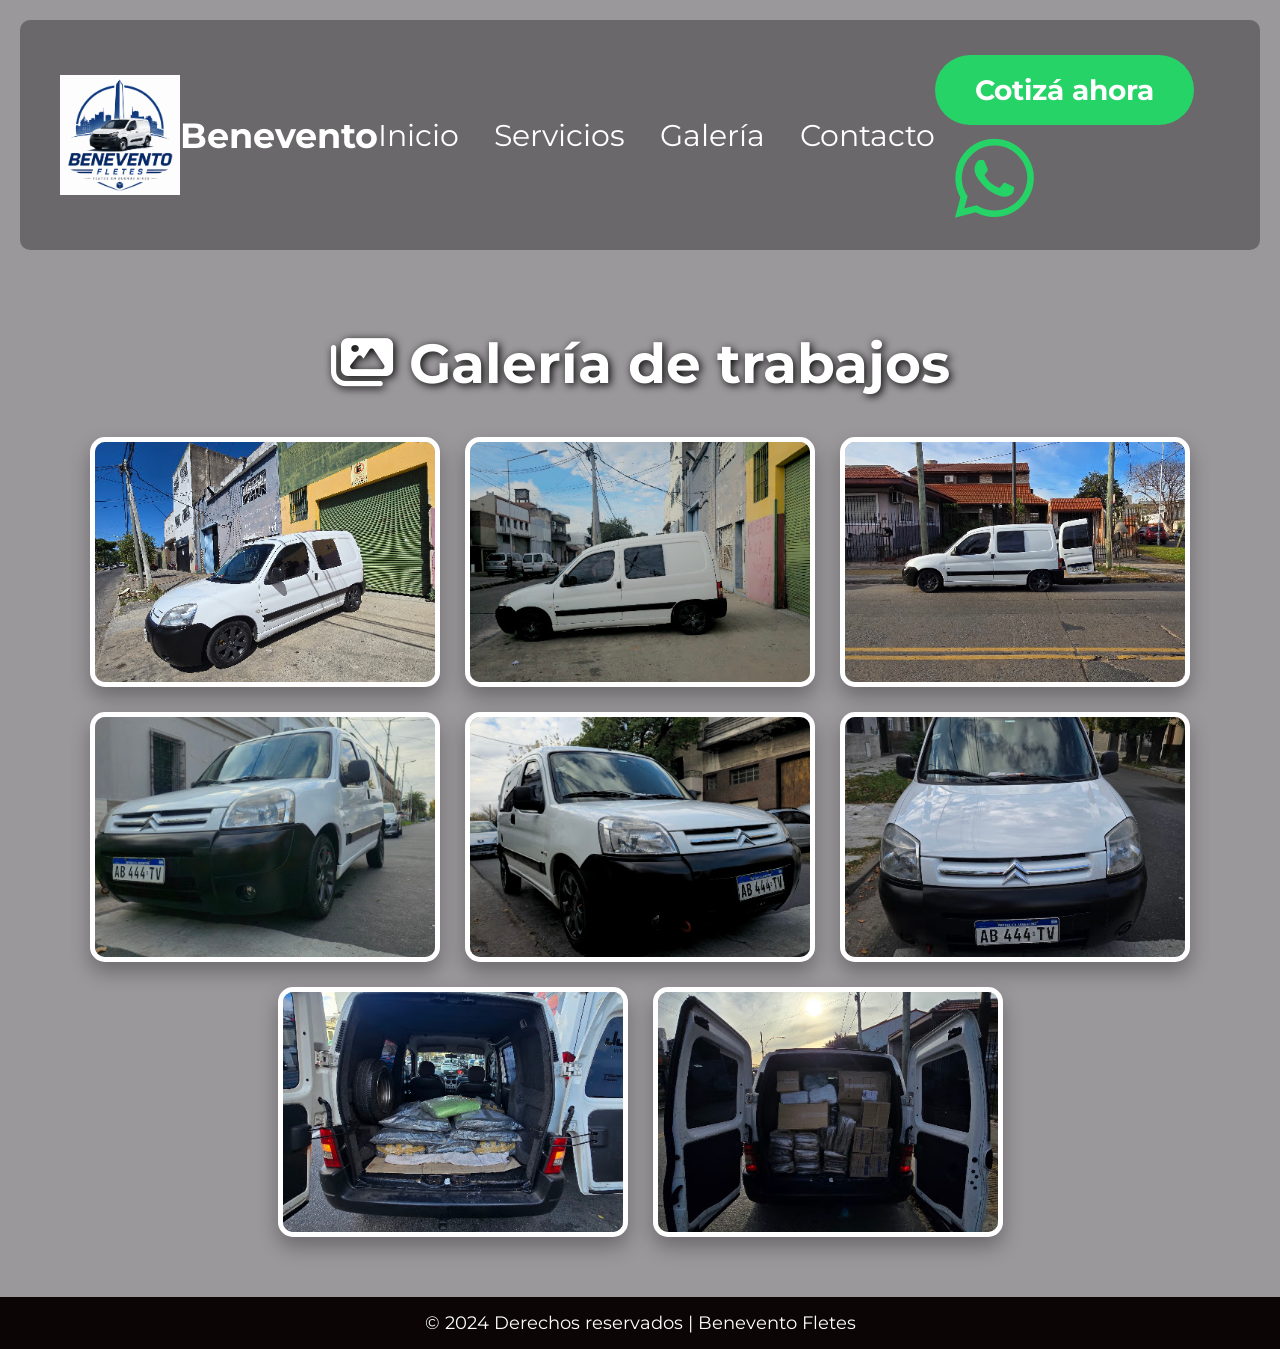
==== galeria.html @ 153e8acd "Subir sitio Fletes Benevento" ====
<!DOCTYPE html>
<html lang="en">
<head>
    <meta charset="UTF-8">
    <meta name="viewport" content="width=device-width, initial-scale=1.0">

    <title>Galería | Fletes Benevento</title>

    <link rel="preconnect" href="https://fonts.googleapis.com">
    <link rel="preconnect" href="https://fonts.gstatic.com" crossorigin>
    <link href="https://fonts.googleapis.com/css2?family=Montserrat:ital,wght@0,100..900;1,100..900&display=swap" rel="stylesheet">
    <link rel="stylesheet" href="https://cdnjs.cloudflare.com/ajax/libs/font-awesome/6.5.2/css/all.min.css">
    <link rel="stylesheet" href="./css/style.css">

</head>
<body>
    
</body>

    <header id="inicio" class="header-principal">

    <img src="assets/menu.png" class="logo-img" alt="Logo">

    <h2 class="logo-text">
       Benevento
    </h2>


    <nav class="menu">
        <ul>
            <li>
                <a href="index.html">Inicio</a>
            </li>

            <li>
                <a href="servicios.html">Servicios</a>
            </li>

            <li>
                <a href="galeria.html">Galería</a>
            </li>

            <li>
                <a href="contacto.html">Contacto</a>
            </li>
        </ul>
    </nav>


    <div class="cotizacion">

        <span class="btn-cotizar">
            Cotizá ahora
        </span>


        <a href="https://wa.me/5491167875523"
           target="_blank"
           class="whatsapp">

            <i class="fa-brands fa-whatsapp"></i>

        </a>

    </div>


</header>

    <main>

<section class="galeria">

    <h1>
    <i class="fa-solid fa-images"></i>
    Galería de trabajos
    </h1>

    <div class="contenedor-galeria">

        <img src="assets/ema1.jpg" alt="Flete realizado">
        <img src="assets/ema2 (2).jpg" alt="Flete realizado">
        <img src="assets/ema3 (2).jpg" alt="Flete realizado">
        <img src="assets/ema6.jpg" alt="Flete realizado">
        <img src="assets/ema7.jpg" alt="Flete realizado">
        <img src="assets/ema8.jpg" alt="Flete realizado">
        <img src="assets/carga.jpg" alt="Flete realizado">
        <img src="assets/carga2.jpg" alt="Flete realizado">

    </div>

</section>

</main>


<footer>
    © 2024 Derechos reservados | Benevento Fletes
</footer>


</body>

</html>











</html>
---- css/style.css ----
*{
    margin:0;
    padding:0;
    box-sizing:border-box;
}

body{
    background-color:#9b989b;
    font-family:"Montserrat", sans-serif;
}



header{
    margin:20px;
    padding:15px 40px;
    background-color:#6b686b;
    display:flex;
    align-items:center;
    justify-content:space-between;
    border-radius:10px;
}

.logo-img{
    width:120px;
}

header h2{
    color:white;
    font-size:35px;
    white-space:nowrap;
}


nav{
    width:auto;
}

nav ul{
    display:flex;
    gap:35px;
    list-style:none;
    align-items:center;
}

nav a{
    text-decoration:none;
    color:white;
    font-size:30px;
    transition:.4s;
}

nav a:hover{
    color:#25D366;
}



.hero{

    height:900px;

    background-image:
    linear-gradient(
        rgba(0,0,0,.45),
        rgba(0,0,0,.45)
    ),
    url("../assets/fondo.jpg");

    background-size:cover;
    background-position:center;
    background-repeat:no-repeat;

    display:flex;
    flex-direction:column;
    align-items:center;
    justify-content:flex-start;

    padding-top:80px;
}


.hero h1{

    color:white;
    font-size:70px;
    text-align:center;
    text-shadow:2px 2px 8px black;

}


.hero p{

    color:white;
    font-size:35px;
    margin-top:20px;
    text-align:center;
    text-shadow:2px 2px 8px black;

}



.fondo-servicios{

    background-image:
    linear-gradient(
        rgba(0,0,0,.55),
        rgba(0,0,0,.35)
    ),
    url("../assets/servicios1.jpg");

    background-size:cover;
    background-position:center;
    background-repeat:no-repeat;
    background-attachment:fixed;

    padding-bottom:60px;
}




.pagina-servicios h1{

    padding-top:50px;

    color:white;

    text-align:center;

    font-size:55px;

    text-shadow:
    2px 2px 8px black;

}



.pagina-servicios p{

    color:white;

    text-align:center;

    font-size:25px;

    padding:20px;

    text-shadow:
    2px 2px 6px black;

}




.contenedor-cards{

    display:flex;

    justify-content:center;

    gap:30px;

    flex-wrap:wrap;

    padding:40px;

}




.card{

    width:350px;

    background-color:
    rgba(255,255,255,.85);

    backdrop-filter:blur(5px);

    padding:20px;

    border-radius:20px;

    text-align:center;

    box-shadow:
    0 10px 25px rgba(0,0,0,.35);

    transition:.3s;

}



.card:hover{

    transform:translateY(-10px);

    box-shadow:
    0 20px 35px rgba(0,0,0,.45);

}





.card img{

    width:100%;

    height:250px;

    object-fit:cover;

    border-radius:15px;

    border:5px solid #aaa;

}



.card h3{

    color:#333;

    font-size:28px;

    margin:20px 0 10px;

}



.card p{

    color:#555;

    font-size:18px;

}



.boton{

    display:inline-block;

    background-color:#25D366;

    color:white;

    text-decoration:none;

    padding:12px 35px;

    border-radius:30px;

    margin-top:20px;

    font-weight:bold;

    transition:.3s;

}



.boton:hover{

    transform:scale(1.05);

}


.galeria{

    padding:60px 30px;

    font-family:"Montserrat", sans-serif;

}


.galeria h1{

    font-size:55px;

    color:white;

    text-align:center;

    margin-bottom:40px;

    text-shadow:
    2px 2px 8px black;

}


.contenedor-galeria{

    display:flex;

    justify-content:center;

    flex-wrap:wrap;

    gap:25px;

}


.contenedor-galeria img{

    width:350px;

    height:250px;

    object-fit:cover;

    border-radius:15px;

    border:5px solid white;

    box-shadow:
    0 10px 20px rgba(0,0,0,.3);

    transition:.3s;

}


.contenedor-galeria img:hover{

    transform:scale(1.05);

}



.Contacto{

    background-image:
    linear-gradient(rgba(255,255,255,.85),rgba(255,255,255,.85)),
    url("../assets/autopista2.jpg");

    background-size:cover;
    background-position:center;
    padding:50px 30px;
    text-align: center;
}


.Contacto h2{

    font-size:80px;

    margin-bottom:60px;

}

.Contacto p{
    font-size:25px;
    color:#0a0a0a;
    margin-bottom:30px;
}

.Contacto form{

    width:650px;

    max-width:100%;

    margin:auto;

    background:rgb(205, 219, 221);

    padding:40px;

    border-radius:20px;

    box-shadow:
    0 10px 25px rgba(0,0,0,.2);

}


.Contacto input,
.Contacto textarea,
.Contacto select{

    width:100%;

    padding:18px;

    margin-bottom:20px;

    border-radius:12px;

    border:2px solid #85d8ff;

    font-size:22px;

}



.Contacto input[type="submit"],
.Contacto input[type="reset"]{

    background-color:#d32f2f;

    color:white;

    padding: 15px 30px;

    border:none;

    border-radius:15px;

    cursor:pointer;


}



.Contacto input[type="submit"]:hover,
.Contacto input[type="reset"]:hover{

    background-color:#b71c1c;

}

.Contacto input[type="radio"]{
    transform: scale(1.6);
    margin-right:10px;
}

.Contacto label{
    font-size:22px;
    color:#333;
}


.ventajas{

    padding:70px 30px;

    text-align:center;

}


.ventajas h2{

    font-size:50px;

    color:white;

    margin-bottom:50px;

    text-shadow:
    2px 2px 8px black;

}


.contenedor-ventajas{

    display:flex;

    justify-content:center;

    gap:30px;

    flex-wrap:wrap;

}



.ventaja{

    width:280px;

    background-color:
    rgba(255,255,255,.9);

    padding:30px;

    border-radius:20px;

    box-shadow:
    0 10px 20px rgba(0,0,0,.25);

}



.ventaja i{

    font-size:50px;

    color:#d32f2f;

}



.ventaja h3{

    margin:20px 0;

    color:#333;

}



.ventaja p{

    color:#666;

}



.estadisticas{

    display:flex;

    justify-content:center;

    gap:80px;

    flex-wrap:wrap;

    padding:70px 20px;

    background-color:#6b686b;

    text-align:center;

}


.estadistica h2{

    font-size:60px;

    color:#98d1f1;

}



.estadistica p{

    color:white;

    font-size:22px;

}



.zonas{

    padding:70px 30px;

    text-align:center;

}



.zonas h2{

    font-size:50px;

    color:#25D366;

}



.contenedor-zonas{

    display:flex;

    justify-content:center;

    gap:30px;

    flex-wrap:wrap;

}



.zona{

    width:250px;

    background:rgb(0, 247, 193);

    padding: 20px;

    border-radius: 8px;

    box-shadow:
    0 5px 15px rgba(0,0,0,.2);

    transition:.3s;

}


.zona:hover{

    transform:translateY(-8px);

}


footer{

    background-color:#0c0505;

    color:white;

    text-align:center;

    padding:15px;

    font-size:18px;

}


@media(max-width:768px){


header{

    flex-direction:column;

    gap:20px;

}


header h2{

    font-size:28px;

}


nav ul{

    flex-direction:column;

    gap:20px;

}



.hero h1{

    font-size:45px;

}


.hero p{

    font-size:25px;

}



.card{

    width:90%;

}



.pagina-servicios h1{

    font-size:40px;

}


.galeria h1{

    font-size:40px;

}


.estadisticas{

    gap:40px;

}


}

.quienes somos{
     padding:80px 30px;

    text-align:center;

    font-family:"Montserrat", sans-serif;
}

.texto-nosotros h2{
    font-size:60px;
    
    color:white;

    margin-bottom:30px;

    text-shadow:
    2px 2px 8px black;
    
    text-align: center;
}

.texto-nosotros p{
        width:80%;

    margin:auto;

    font-size:30px;

    line-height:1.6;

    color:white;

    text-align:center;

    text-shadow:
    2px 2px 6px black;
}


.btn-cotizar{

    display:inline-block;

    background-color:#25D366;

    color:white;

    padding:18px 40px;

    border-radius:35px;

    font-size:28px;

    font-weight:bold;

    text-decoration:none;

    margin-top:20px;

    transition:.3s;

}


.btn-cotizar:hover{

    transform:scale(1.08);

}




.whatsapp{

    font-size:90px;

    color:#25D366;

    text-decoration:none;

    margin-left:20px;

}


body{
    overflow-x:hidden;
}


@media (max-width:768px){

    header{
        flex-direction:column;
        gap:20px;
        text-align:center;
    }

    .logo-img{
        width:100px;
        margin:0;
    }

    .logo-text{
        width:auto;
        font-size:30px;
    }

    nav{
        width:100%;
    }

    nav ul{
        flex-direction:column;
        gap:15px;
    }

    .hero{
        height:auto;
        padding:80px 20px;
    }

    .hero h1{
        font-size:45px;
    }

    .hero p{
        font-size:22px;
    }

    .contenedor-cards{
        flex-direction:column;
        align-items:center;
    }

    .card{
        width:95%;
    }

    .card img{
        height:250px;
    }

    .contenedor-ventajas{
        flex-direction:column;
        align-items:center;
    }

    .estadisticas{
        flex-direction:column;
        gap:40px;
    }

    .contenedor-zonas{
        flex-direction:column;
        align-items:center;
    }

    .Contacto form{
        width:95%;
    }

}
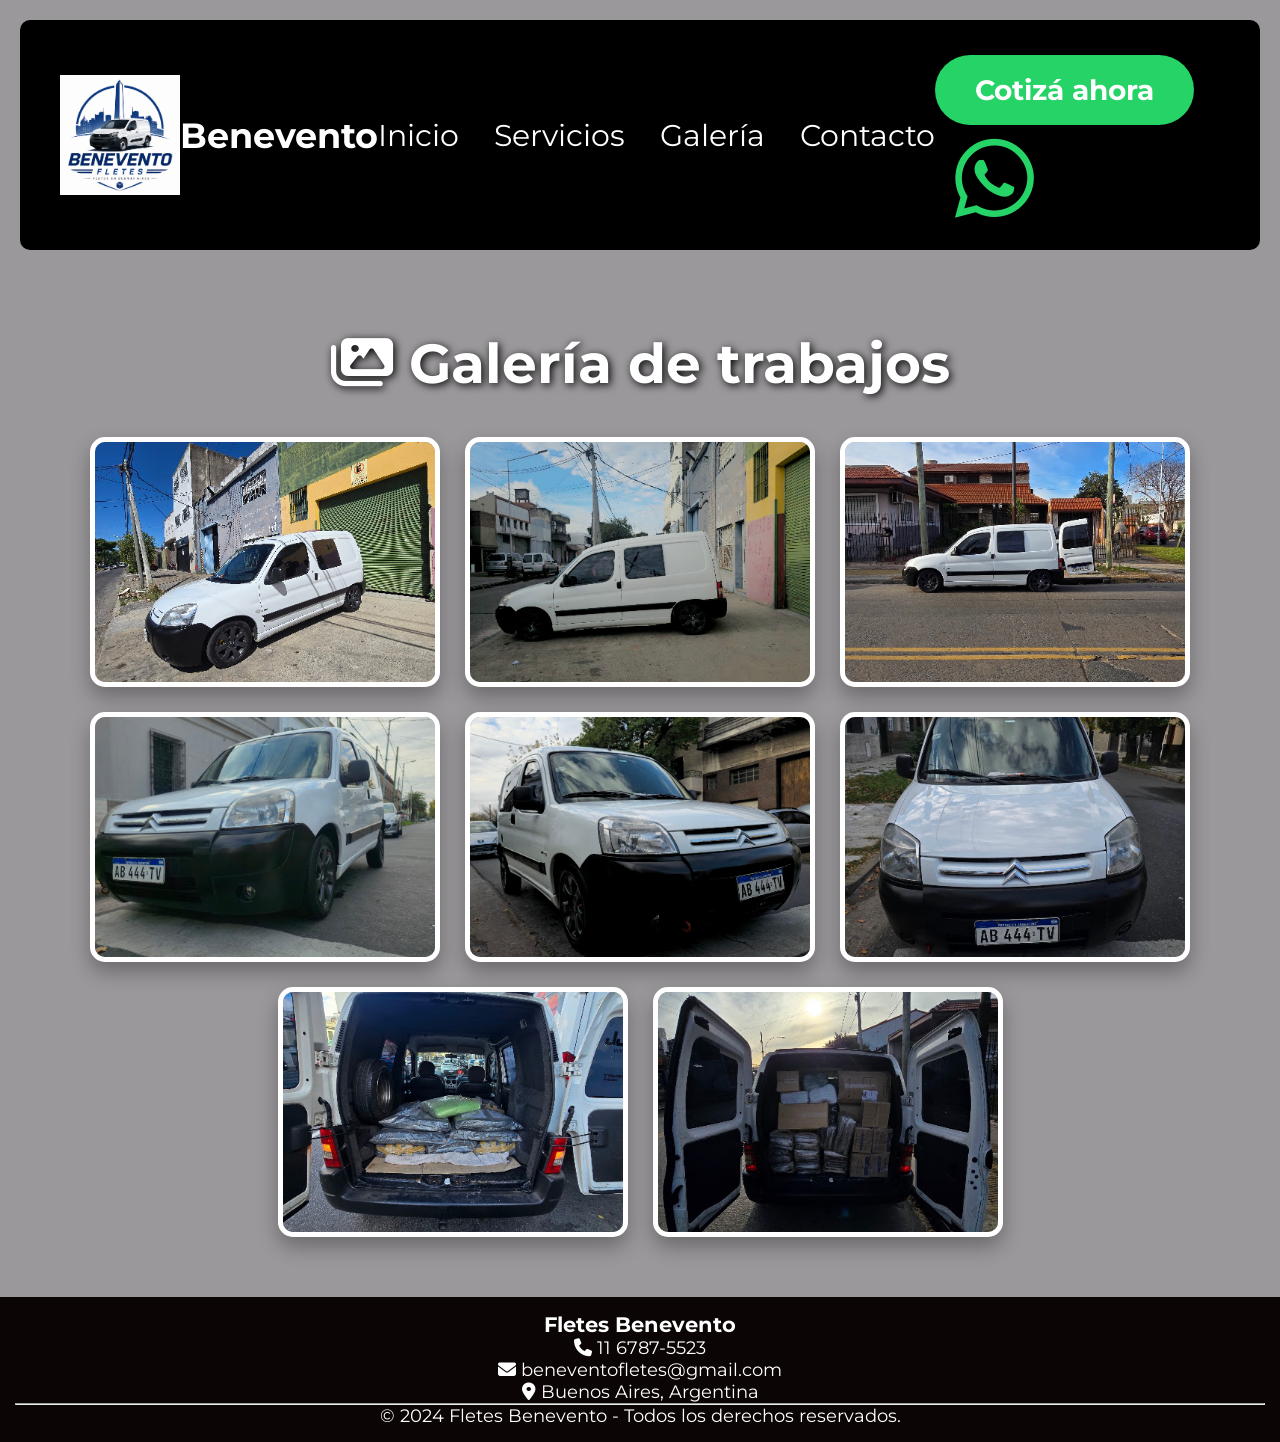
==== commit 54cb7ed4: "retoque 4" ====
--- a/galeria.html
+++ b/galeria.html
@@ -95,9 +95,39 @@
 
 
 <footer>
-    © 2024 Derechos reservados | Benevento Fletes
+
+    <div class="footer-contenido">
+
+        <div class="footer-info">
+
+            <h3>Fletes Benevento</h3>
+
+            <p>
+                <i class="fa-solid fa-phone"></i>
+                11 6787-5523
+            </p>
+
+            <p>
+                <i class="fa-solid fa-envelope"></i>
+                beneventofletes@gmail.com
+            </p>
+
+            <p>
+                <i class="fa-solid fa-location-dot"></i>
+                Buenos Aires, Argentina
+            </p>
+
+        </div>
+
+    </div>
+
+    <hr>
+
+    <p class="copyright">
+        © 2024 Fletes Benevento - Todos los derechos reservados.
+    </p>
+
 </footer>
-
 
 </body>
 
--- a/css/style.css
+++ b/css/style.css
@@ -7,6 +7,10 @@
 body{
     background-color:#9b989b;
     font-family:"Montserrat", sans-serif;
+
+    min-height: 100vh;
+    display: flex;
+    flex-direction: column;
 }
 
 
@@ -14,7 +18,7 @@
 header{
     margin:20px;
     padding:15px 40px;
-    background-color:#6b686b;
+    background-color:#000000;
     display:flex;
     align-items:center;
     justify-content:space-between;
@@ -103,7 +107,6 @@
 
 
 .fondo-servicios{
-
     background-image:
     linear-gradient(
         rgba(0,0,0,.55),
@@ -114,12 +117,10 @@
     background-size:cover;
     background-position:center;
     background-repeat:no-repeat;
-    background-attachment:fixed;
 
     padding-bottom:60px;
-}
-
-
+    flex:1;
+}
 
 
 .pagina-servicios h1{
@@ -179,7 +180,7 @@
     width:350px;
 
     background-color:
-    rgba(255,255,255,.85);
+    rgba(2, 2, 2, 0.85);
 
     backdrop-filter:blur(5px);
 
@@ -203,7 +204,7 @@
     transform:translateY(-10px);
 
     box-shadow:
-    0 20px 35px rgba(0,0,0,.45);
+    0 20px 35px rgba(7, 7, 7, 0.45);
 
 }
 
@@ -221,7 +222,7 @@
 
     border-radius:15px;
 
-    border:5px solid #aaa;
+    border:5px solid #000000;
 
 }
 
@@ -229,7 +230,7 @@
 
 .card h3{
 
-    color:#333;
+    color:#f7f4f4;
 
     font-size:28px;
 
@@ -643,82 +644,8 @@
     padding:15px;
 
     font-size:18px;
-
-}
-
-
-@media(max-width:768px){
-
-
-header{
-
-    flex-direction:column;
-
-    gap:20px;
-
-}
-
-
-header h2{
-
-    font-size:28px;
-
-}
-
-
-nav ul{
-
-    flex-direction:column;
-
-    gap:20px;
-
-}
-
-
-
-.hero h1{
-
-    font-size:45px;
-
-}
-
-
-.hero p{
-
-    font-size:25px;
-
-}
-
-
-
-.card{
-
-    width:90%;
-
-}
-
-
-
-.pagina-servicios h1{
-
-    font-size:40px;
-
-}
-
-
-.galeria h1{
-
-    font-size:40px;
-
-}
-
-
-.estadisticas{
-
-    gap:40px;
-
-}
-
+    
+    margin-top: auto;
 
 }
 
@@ -813,76 +740,97 @@
 }
 
 
-@media (max-width:768px){
-
-    header{
-        flex-direction:column;
-        gap:20px;
-        text-align:center;
-    }
-
-    .logo-img{
-        width:100px;
-        margin:0;
-    }
-
-    .logo-text{
-        width:auto;
-        font-size:30px;
-    }
-
-    nav{
-        width:100%;
-    }
-
-    nav ul{
-        flex-direction:column;
-        gap:15px;
-    }
-
-    .hero{
-        height:auto;
-        padding:80px 20px;
-    }
-
-    .hero h1{
-        font-size:45px;
-    }
-
-    .hero p{
-        font-size:22px;
-    }
-
-    .contenedor-cards{
-        flex-direction:column;
-        align-items:center;
-    }
-
-    .card{
-        width:95%;
-    }
-
-    .card img{
-        height:250px;
-    }
-
-    .contenedor-ventajas{
-        flex-direction:column;
-        align-items:center;
-    }
-
-    .estadisticas{
-        flex-direction:column;
-        gap:40px;
-    }
-
-    .contenedor-zonas{
-        flex-direction:column;
-        align-items:center;
-    }
-
-    .Contacto form{
-        width:95%;
-    }
-
-}
+@media (max-width: 768px) {
+
+    header {
+        flex-direction: column;
+        gap: 20px;
+        text-align: center;
+    }
+
+    .logo-img {
+        width: 80px;
+        margin: 0;
+    }
+
+    .logo-text {
+        width: auto;
+        font-size: 24px;
+    }
+
+    header h2 {
+        font-size: 28px;
+    }
+
+    nav {
+        width: 100%;
+    }
+
+    nav ul {
+        flex-direction: column;
+        gap: 20px;
+    }
+
+    .hero {
+        height: 60vh;
+        padding: 40px 20px;
+    }
+
+    .hero h1 {
+        font-size: 25px;
+        line-height: 1.2;
+    }
+
+    .hero p {
+        font-size: 25px;
+        max-width: 320px;
+        margin: 15px auto 0;
+        line-height: 1.5;
+    }
+
+    .contenedor-cards {
+        flex-direction: column;
+        align-items: center;
+    }
+
+    .card {
+        width: 90%;
+    }
+
+    .card img {
+        height: 220px;
+    }
+
+    .contenedor-ventajas {
+        flex-direction: column;
+        align-items: center;
+    }
+
+    .estadisticas {
+        gap: 40px;
+        flex-direction: column;
+    }
+
+    .contenedor-zonas {
+        flex-direction: column;
+        align-items: center;
+    }
+
+    .Contacto form {
+        width: 90%;
+    }
+
+    .Contacto h2 {
+        font-size: 40px;
+        margin-bottom: 30px;
+    }
+
+    .pagina-servicios h1 {
+        font-size: 40px;
+    }
+
+    .galeria h1 {
+        font-size: 40px;
+    }
+
+}
